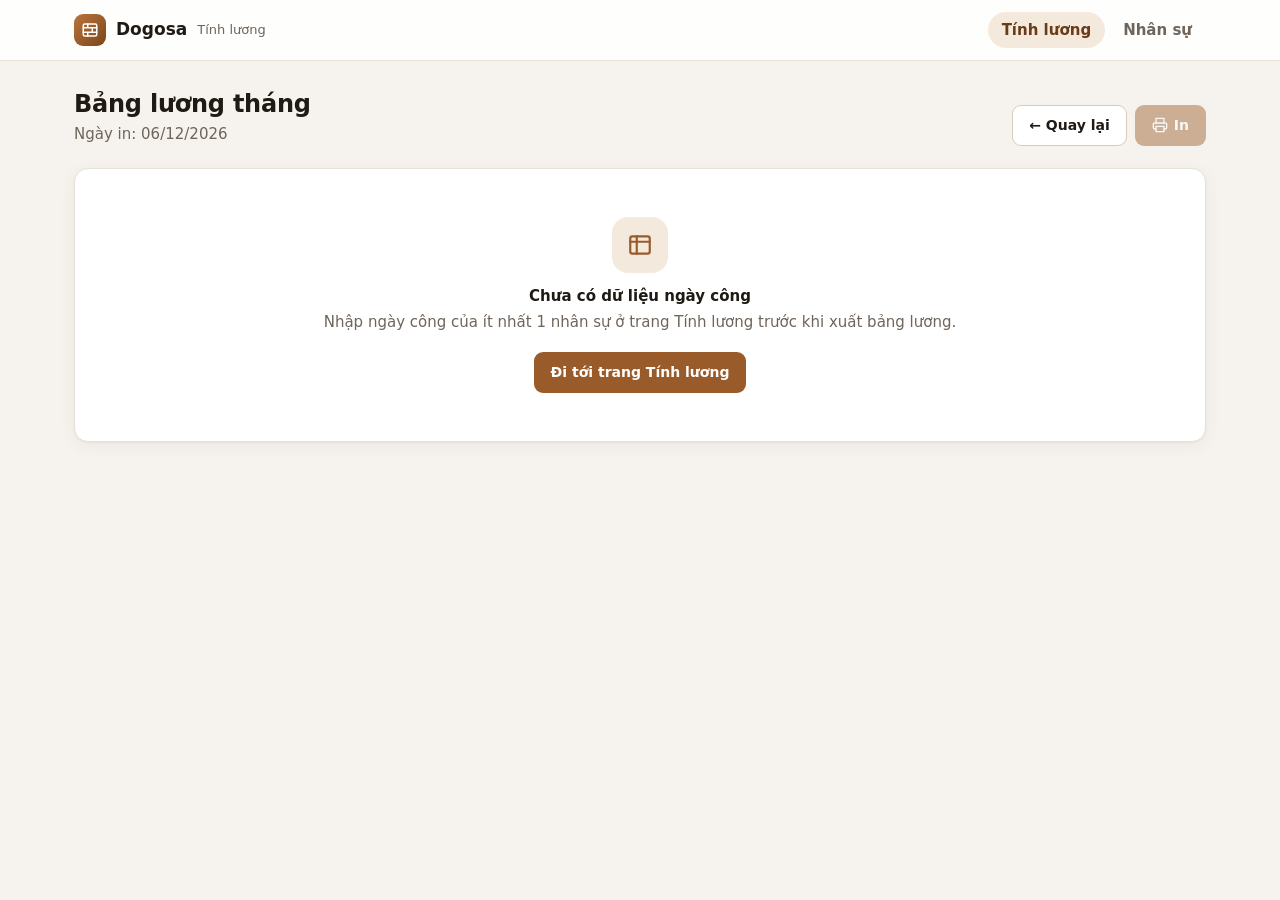
==== bang-luong.html @ 454646e0 "Dogosa: công cụ tính lương xưởng gỗ Co-Authored-By: Claude Opus 5.5 <noreply@anthropic.com>" ====
<!doctype html>
<html lang="vi">
<head>
  <meta charset="utf-8">
  <meta name="viewport" content="width=device-width, initial-scale=1">
  <title>Bảng lương · Dogosa</title>
  <link rel="stylesheet" href="assets/styles.css">
</head>
<body>
  <header class="topbar">
    <div class="topbar-inner">
      <a class="brand" href="index.html">
        <span class="brand-mark">
          <svg width="18" height="18" viewBox="0 0 24 24" fill="none" stroke="currentColor" stroke-width="2" stroke-linecap="round" stroke-linejoin="round"><rect x="3" y="4" width="18" height="16" rx="2"/><path d="M3 9h18M3 15h18M9 4v5M15 9v6M9 15v5"/></svg>
        </span>
        Dogosa <small>Tính lương</small>
      </a>
      <nav class="nav">
        <a href="index.html" class="active">Tính lương</a>
        <a href="nhan-su.html">Nhân sự</a>
      </nav>
    </div>
  </header>

  <main class="container print-page">
    <div class="page-head">
      <div>
        <h1>Bảng lương tháng</h1>
        <p class="muted">Ngày in: <span id="printDate"></span></p>
      </div>
      <div class="head-actions no-print">
        <a class="btn btn-ghost" href="index.html">← Quay lại</a>
        <button type="button" class="btn btn-primary" id="printBtn">
          <svg width="16" height="16" viewBox="0 0 24 24" fill="none" stroke="currentColor" stroke-width="2" stroke-linecap="round" stroke-linejoin="round"><path d="M6 9V2h12v7"/><path d="M6 18H4a2 2 0 0 1-2-2v-5a2 2 0 0 1 2-2h16a2 2 0 0 1 2 2v5a2 2 0 0 1-2 2h-2"/><rect x="6" y="14" width="12" height="8"/></svg>
          In
        </button>
      </div>
    </div>

    <section class="card empty" id="emptyState" hidden>
      <div class="empty-icon">
        <svg width="26" height="26" viewBox="0 0 24 24" fill="none" stroke="currentColor" stroke-width="2" stroke-linecap="round" stroke-linejoin="round"><rect x="3" y="4" width="18" height="16" rx="2"/><path d="M3 9h18M9 4v16"/></svg>
      </div>
      <h3>Chưa có dữ liệu ngày công</h3>
      <p class="muted">Nhập ngày công của ít nhất 1 nhân sự ở trang Tính lương trước khi xuất bảng lương.</p>
      <a class="btn btn-primary" href="index.html">Đi tới trang Tính lương</a>
    </section>

    <section class="card print-card" id="content" hidden>
      <div id="warnings" class="no-print"></div>
      <p class="small muted no-print print-hint">Nhập thưởng kéo gỗ, thưởng lễ tết và trừ lỗi theo đơn vị k (VD 70 = 70.000đ). Số liệu tự động lưu khi nhập.</p>
      <div class="table-wrap">
        <table class="print-table">
          <thead id="printHead"></thead>
          <tbody id="printRows"></tbody>
          <tfoot id="printFoot"></tfoot>
        </table>
      </div>
    </section>
  </main>

  <script src="assets/store.js"></script>
  <script src="assets/calc.js"></script>
  <script src="assets/bang-luong.js"></script>
</body>
</html>
---- assets/styles.css ----
/* Dogosa — style dùng chung */
:root {
  --bg: #f6f3ee;
  --surface: #ffffff;
  --surface-2: #faf8f4;
  --text: #1f1a14;
  --muted: #6f655a;
  --border: #e8e1d6;
  --border-strong: #d6ccbd;
  --accent: #9a5b2b;
  --accent-hover: #844b20;
  --accent-soft: #f4e9dd;
  --accent-ink: #6b3c17;
  --ok: #2f7d4f;
  --ok-soft: #e5f3ea;
  --warn: #9a6a00;
  --warn-soft: #fdf3d8;
  --danger: #b4372f;
  --danger-soft: #fbe7e5;
  --radius: 14px;
  --radius-sm: 9px;
  --shadow: 0 1px 2px rgba(60, 40, 20, 0.04), 0 4px 16px rgba(60, 40, 20, 0.06);
  --font: "Inter", "Segoe UI", system-ui, -apple-system, Roboto, "Helvetica Neue", Arial, sans-serif;
}

* { box-sizing: border-box; }

html, body { margin: 0; }

body {
  font-family: var(--font);
  font-size: 15px;
  line-height: 1.5;
  color: var(--text);
  background: var(--bg);
  -webkit-font-smoothing: antialiased;
}

h1, h2, h3 { margin: 0; line-height: 1.25; }
h1 { font-size: 24px; font-weight: 700; letter-spacing: -0.01em; }
h2 { font-size: 17px; font-weight: 650; }
h3 { font-size: 15px; font-weight: 650; }
a { color: var(--accent); }

.num { font-variant-numeric: tabular-nums; text-align: right; white-space: nowrap; }
.muted { color: var(--muted); }
.small { font-size: 13px; }
[hidden] { display: none !important; }

/* ---------- Topbar ---------- */
.topbar {
  position: sticky;
  top: 0;
  z-index: 10;
  background: rgba(255, 255, 255, 0.85);
  backdrop-filter: blur(10px);
  border-bottom: 1px solid var(--border);
}
.topbar-inner {
  max-width: 1180px;
  margin: 0 auto;
  padding: 0 24px;
  height: 60px;
  display: flex;
  align-items: center;
  gap: 24px;
}
.brand { display: flex; align-items: center; gap: 10px; font-weight: 700; font-size: 17px; text-decoration: none; color: var(--text); }
.brand-mark {
  width: 32px; height: 32px; border-radius: 9px;
  display: grid; place-items: center;
  background: linear-gradient(135deg, #b9763d, #7d4519);
  color: #fff;
}
.brand small { font-weight: 500; color: var(--muted); font-size: 13px; }
.nav { display: flex; gap: 4px; margin-left: auto; }
.nav a {
  text-decoration: none;
  color: var(--muted);
  font-weight: 550;
  padding: 7px 14px;
  border-radius: 999px;
  transition: background 0.15s, color 0.15s;
}
.nav a:hover { color: var(--text); background: var(--surface-2); }
.nav a.active { color: var(--accent-ink); background: var(--accent-soft); }

/* ---------- Layout ---------- */
.container { max-width: 1180px; margin: 0 auto; padding: 28px 24px 64px; }
.page-head { display: flex; align-items: flex-end; justify-content: space-between; gap: 16px; margin-bottom: 22px; flex-wrap: wrap; }
.page-head p { margin: 4px 0 0; }

.card {
  background: var(--surface);
  border: 1px solid var(--border);
  border-radius: var(--radius);
  box-shadow: var(--shadow);
  padding: 22px;
  margin-bottom: 18px;
}
.card-head { display: flex; align-items: center; gap: 12px; margin-bottom: 16px; flex-wrap: wrap; }
.card-head .hint { margin-left: auto; }
.step {
  width: 26px; height: 26px; border-radius: 50%;
  display: grid; place-items: center;
  font-size: 13px; font-weight: 700;
  background: var(--accent-soft); color: var(--accent-ink);
  flex: none;
}

/* ---------- Buttons ---------- */
.btn {
  display: inline-flex; align-items: center; justify-content: center; gap: 6px;
  font: inherit; font-weight: 600; font-size: 14px;
  padding: 9px 16px;
  border-radius: var(--radius-sm);
  border: 1px solid transparent;
  cursor: pointer;
  transition: background 0.15s, border-color 0.15s, color 0.15s, box-shadow 0.15s;
  text-decoration: none;
  white-space: nowrap;
}
.btn-primary { background: var(--accent); color: #fff; }
.btn-primary:hover { background: var(--accent-hover); }
.btn-ghost { background: var(--surface); color: var(--text); border-color: var(--border-strong); }
.btn-ghost:hover { background: var(--surface-2); }
.btn-danger-ghost { background: var(--surface); color: var(--danger); border-color: #efc9c5; }
.btn-danger-ghost:hover { background: var(--danger-soft); }
.btn:disabled { opacity: 0.45; cursor: not-allowed; }
.btn:disabled:hover { background: var(--accent); }
.btn-lg { font-size: 15px; padding: 11px 22px; }
.btn:focus-visible, .icon-btn:focus-visible { outline: 3px solid rgba(154, 91, 43, 0.3); outline-offset: 2px; }

.icon-btn {
  display: inline-grid; place-items: center;
  width: 32px; height: 32px;
  border-radius: 8px;
  border: 1px solid transparent;
  background: transparent;
  color: var(--muted);
  cursor: pointer;
  transition: background 0.15s, color 0.15s;
}
.icon-btn:hover { background: var(--surface-2); color: var(--text); border-color: var(--border); }
.icon-btn.danger:hover { background: var(--danger-soft); color: var(--danger); border-color: #efc9c5; }
.icon-btn svg { width: 16px; height: 16px; }

/* ---------- Form ---------- */
.field { display: flex; flex-direction: column; gap: 6px; margin-bottom: 16px; }
.field > span, .field-label { font-weight: 600; font-size: 13px; color: var(--muted); }
.field-row { display: flex; justify-content: space-between; align-items: baseline; }
.input, .field input[type="text"], .field input[type="number"] {
  font: inherit;
  width: 100%;
  padding: 9px 12px;
  border: 1px solid var(--border-strong);
  border-radius: var(--radius-sm);
  background: var(--surface);
  color: var(--text);
  transition: border-color 0.15s, box-shadow 0.15s;
}
input:focus { outline: none; border-color: var(--accent); box-shadow: 0 0 0 3px rgba(154, 91, 43, 0.15); }
input.invalid { border-color: var(--danger); box-shadow: 0 0 0 3px rgba(180, 55, 47, 0.12); }
.input-suffix { position: relative; }
.input-suffix input { padding-right: 70px; }
.input-suffix .suffix { position: absolute; right: 12px; top: 50%; transform: translateY(-50%); color: var(--muted); font-size: 13px; pointer-events: none; }
.error-text { color: var(--danger); font-size: 13px; min-height: 0; }

.input-cell {
  font: inherit;
  font-variant-numeric: tabular-nums;
  width: 96px;
  padding: 6px 10px;
  text-align: right;
  border: 1px solid var(--border-strong);
  border-radius: 8px;
  background: var(--surface);
}

/* Checkbox dạng pill */
.pills { display: flex; flex-wrap: wrap; gap: 8px; }
.pill-check { position: relative; }
.pill-check input { position: absolute; opacity: 0; pointer-events: none; }
.pill-check span {
  display: inline-flex; align-items: center; gap: 6px;
  padding: 7px 14px;
  border-radius: 999px;
  border: 1px solid var(--border-strong);
  background: var(--surface);
  font-weight: 550; font-size: 14px;
  cursor: pointer; user-select: none;
  transition: all 0.15s;
}
.pill-check span::before {
  content: ""; width: 14px; height: 14px; border-radius: 4px;
  border: 1.5px solid var(--border-strong); background: #fff;
  transition: all 0.15s;
}
.pill-check input:checked + span { background: var(--accent-soft); border-color: var(--accent); color: var(--accent-ink); }
.pill-check input:checked + span::before {
  background: var(--accent) url("data:image/svg+xml,%3Csvg xmlns='http://www.w3.org/2000/svg' viewBox='0 0 16 16' fill='none' stroke='white' stroke-width='2.5'%3E%3Cpath d='M3.5 8.5l3 3 6-7'/%3E%3C/svg%3E") center/11px no-repeat;
  border-color: var(--accent);
}
.pill-check input:focus-visible + span { box-shadow: 0 0 0 3px rgba(154, 91, 43, 0.2); }

/* ---------- Chips ---------- */
.chips { display: flex; flex-wrap: wrap; gap: 6px; }
.chip {
  display: inline-block;
  padding: 2px 10px;
  border-radius: 999px;
  font-size: 12.5px; font-weight: 600;
  background: var(--surface-2);
  border: 1px solid var(--border);
  color: var(--muted);
  white-space: nowrap;
}
.chip-cnc { background: #eaf1fb; border-color: #cfdff3; color: #2d5b94; }
.chip-edge { background: #f3ecfa; border-color: #e1d3f0; color: #6a3d97; }
.chip-drill { background: #e8f5f1; border-color: #cbe7de; color: #23715a; }
.chip-pack { background: #fdf0e2; border-color: #f3dbbf; color: #94561b; }

/* ---------- Table ---------- */
.table-wrap { overflow-x: auto; margin: 0 -22px; padding: 0 22px; }
table { width: 100%; border-collapse: collapse; }
th, td { padding: 11px 12px; text-align: left; border-bottom: 1px solid var(--border); vertical-align: middle; }
th { font-size: 12.5px; font-weight: 650; color: var(--muted); text-transform: uppercase; letter-spacing: 0.03em; background: var(--surface-2); }
th:first-child { border-top-left-radius: 8px; }
th:last-child { border-top-right-radius: 8px; }
tbody tr:hover td { background: #fcfaf7; }
tfoot td { font-weight: 700; border-bottom: none; border-top: 2px solid var(--border-strong); }
td .sub { display: block; font-size: 12px; color: var(--muted); font-weight: 400; margin-top: 2px; }
.name-cell { font-weight: 600; max-width: 320px; overflow-wrap: anywhere; }
.total-cell { font-weight: 700; color: var(--accent-ink); }
.actions { display: flex; gap: 4px; justify-content: flex-end; }

/* ---------- Stats ---------- */
.stats { display: grid; grid-template-columns: repeat(4, minmax(0, 1fr)); gap: 12px; }
.stat {
  border: 1px solid var(--border);
  border-radius: var(--radius-sm);
  padding: 12px 14px;
  background: var(--surface-2);
}
.stat-label { font-size: 13px; color: var(--muted); font-weight: 600; display: flex; justify-content: space-between; gap: 8px; }
.stat-value { font-size: 20px; font-weight: 700; font-variant-numeric: tabular-nums; margin-top: 2px; }
.stat-sub { font-size: 12.5px; color: var(--muted); margin-top: 2px; }

/* ---------- Callout ---------- */
.callout {
  display: flex; gap: 10px; align-items: flex-start;
  padding: 10px 14px;
  border-radius: var(--radius-sm);
  font-size: 14px;
  margin-bottom: 8px;
}
.callout-warn { background: var(--warn-soft); color: #6d4c00; border: 1px solid #f1dfa8; }
.callout-info { background: var(--surface-2); color: var(--muted); border: 1px solid var(--border); }
.callout::before { content: "!"; flex: none; width: 18px; height: 18px; border-radius: 50%; display: grid; place-items: center; font-size: 12px; font-weight: 800; margin-top: 1px; }
.callout-warn::before { background: #e9b949; color: #fff; }
.callout-info::before { content: "i"; background: var(--border-strong); color: #fff; }

/* ---------- Empty state ---------- */
.empty {
  text-align: center;
  padding: 48px 24px;
}
.empty-icon {
  width: 56px; height: 56px; border-radius: 16px; margin: 0 auto 14px;
  display: grid; place-items: center;
  background: var(--accent-soft); color: var(--accent);
}
.empty p { margin: 6px 0 18px; }

/* ---------- Toast ---------- */
.toasts { position: fixed; right: 20px; bottom: 20px; display: flex; flex-direction: column; gap: 8px; z-index: 100; }
.toast {
  background: #2a231c; color: #fff;
  padding: 10px 16px; border-radius: 10px;
  font-size: 14px; font-weight: 500;
  box-shadow: 0 8px 24px rgba(0, 0, 0, 0.18);
  opacity: 0; transform: translateY(8px);
  transition: opacity 0.2s, transform 0.2s;
}
.toast.show { opacity: 1; transform: none; }
.toast-ok { background: var(--ok); }
.toast-danger { background: var(--danger); }

/* ---------- Responsive ---------- */
@media (max-width: 900px) {
  .stats { grid-template-columns: repeat(2, minmax(0, 1fr)); }
}
@media (max-width: 560px) {
  .topbar-inner, .container { padding-left: 16px; padding-right: 16px; }
  .card { padding: 16px; }
  .table-wrap { margin: 0 -16px; padding: 0 16px; }
  .brand small { display: none; }
}

/* ==================== Trang Nhân sự ==================== */
.emp-layout { display: grid; grid-template-columns: 360px minmax(0, 1fr); gap: 18px; margin-top: 18px; align-items: start; }
.emp-form-card { position: sticky; top: 78px; }
.form-actions { display: flex; gap: 8px; margin-top: 4px; }
.form-actions .btn-primary { flex: 1; }
tbody tr.row-editing td { background: var(--accent-soft); }

/* ==================== Trang Tính lương ==================== */
.production { display: flex; align-items: flex-end; gap: 16px; flex-wrap: wrap; margin-bottom: 18px; }
.production .field { margin-bottom: 0; }
.prod-field { width: 240px; }
.input-lg { font-size: 20px !important; font-weight: 700; padding: 10px 14px !important; font-variant-numeric: tabular-nums; }
.prod-op { font-size: 22px; color: var(--muted); padding-bottom: 10px; }
.rate { display: flex; flex-direction: column; gap: 6px; }
.rate-box {
  display: flex; align-items: center; gap: 6px;
  height: 50px; padding: 0 6px 0 14px;
  border: 1px dashed var(--border-strong);
  border-radius: var(--radius-sm);
  background: var(--surface-2);
}
.rate-box.editing { border-style: solid; border-color: var(--accent); background: var(--surface); padding-right: 12px; }
.rate-box.editing .input-cell { width: 80px; font-size: 16px; font-weight: 700; }
.rate-value { font-size: 20px; font-weight: 700; font-variant-numeric: tabular-nums; min-width: 40px; }
.rate-value b { font-weight: 700; }
.rate-edit-btn { width: 28px; height: 28px; opacity: 0; transition: opacity 0.15s, background 0.15s; }
.rate-box:hover .rate-edit-btn, .rate-edit-btn:focus-visible { opacity: 1; }
.prod-total { display: flex; flex-direction: column; gap: 6px; }
.prod-total-value {
  height: 50px; display: flex; align-items: center;
  padding: 0 16px;
  border-radius: var(--radius-sm);
  background: var(--accent); color: #fff;
  font-size: 20px; font-weight: 700; font-variant-numeric: tabular-nums;
}

.badge-ok {
  display: inline-block; margin-left: 8px;
  padding: 1px 8px; border-radius: 999px;
  font-size: 12px; font-weight: 600;
  background: var(--ok-soft); color: var(--ok);
}
.text-warn { color: var(--warn); font-weight: 600; }

.ws-grid { display: grid; grid-template-columns: repeat(auto-fit, minmax(380px, 1fr)); gap: 14px; margin-bottom: 12px; }
.ws-grid:empty { display: none; }
.ws-card { border: 1px solid var(--border); border-radius: var(--radius-sm); overflow: hidden; }
.ws-card-head { display: flex; align-items: center; justify-content: space-between; gap: 8px; padding: 10px 14px; background: var(--surface-2); border-bottom: 1px solid var(--border); }
.ws-pool { color: var(--text); }
.ws-table th { background: transparent; }
.ws-table th, .ws-table td { padding: 8px 14px; }
.ws-table .input-cell { width: 90px; }
.ws-table tfoot td { font-weight: 600; border-top-width: 1px; }

.payroll td { padding-top: 12px; padding-bottom: 12px; }

@media (max-width: 900px) {
  .emp-layout { grid-template-columns: 1fr; }
  .emp-form-card { position: static; }
}
@media (max-width: 560px) {
  .prod-field { width: 100%; }
  .prod-op { display: none; }
  .ws-grid { grid-template-columns: 1fr; }
}

.page-actions { display: flex; justify-content: flex-end; margin-top: 4px; }

/* ==================== Trang In bảng lương ==================== */
.head-actions { display: flex; gap: 8px; }
.print-hint { margin: 0 0 12px; }
.print-table { font-size: 14px; }
.print-table th, .print-table td { border: 1px solid var(--border); padding: 8px 10px; }
.print-table th { white-space: normal; vertical-align: bottom; border-radius: 0; }
.print-table th.group { text-align: center; vertical-align: middle; }
.print-table th.sub-th { text-transform: none; letter-spacing: 0; font-size: 12.5px; white-space: nowrap; }
.print-table .name-cell { max-width: 220px; }
.print-table .input-cell { width: 72px; padding: 5px 8px; }
.print-table tfoot td { border-top: 2px solid var(--border-strong); }
.print-only { display: none; }

@media print {
  @page { size: A4 landscape; margin: 10mm; }
  body { background: #fff; font-size: 11px; }
  .topbar, .no-print, .toasts { display: none !important; }
  .container { max-width: none; padding: 0; }
  .page-head { margin-bottom: 10px; }
  .page-head h1 { font-size: 18px; }
  .card { border: none; box-shadow: none; padding: 0; margin: 0; border-radius: 0; }
  .table-wrap { overflow: visible; margin: 0; padding: 0; }
  .print-table { font-size: 11px; }
  .print-table th, .print-table td { border-color: #999; padding: 4px 6px; }
  .print-table th { font-size: 10px; color: #000; background: #eee; -webkit-print-color-adjust: exact; print-color-adjust: exact; }
  .print-table th.sub-th { font-size: 10px; }
  .print-table td .sub { font-size: 9px; color: #555; }
  .print-table .name-cell { max-width: none; }
  .print-table thead { display: table-header-group; }
  .print-table tr { break-inside: avoid; }
  .print-table tbody tr:hover td { background: none; }
  .print-table .total-cell { color: #000; }
  .print-table .input-cell { display: none; }
  .print-only { display: inline; }
}
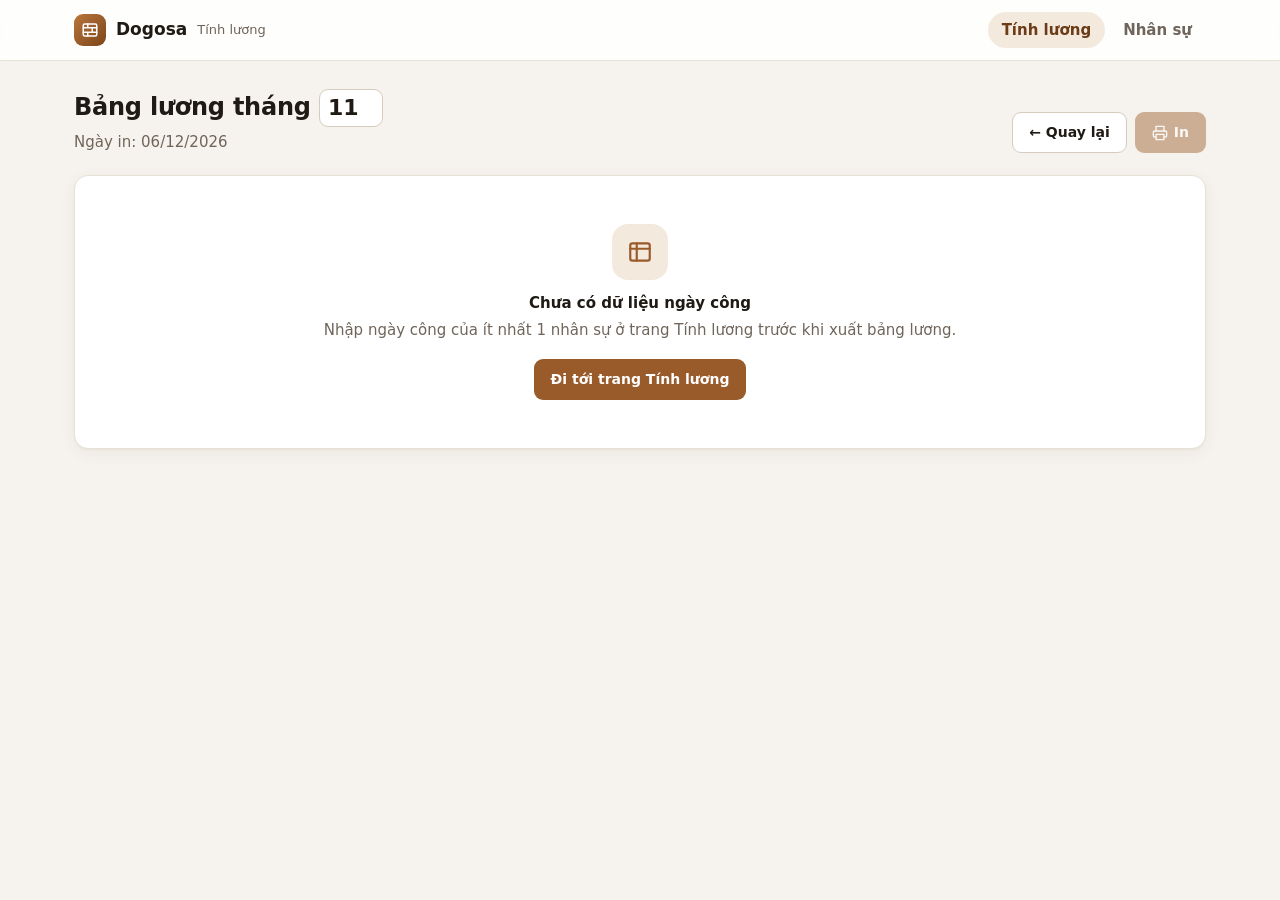
==== commit 89e47d2f: "Trang in: thêm ô chọn tháng cho tiêu đề bảng lương, bỏ header trình duyệt khi in - Ô nhập tháng (1–1" ====
--- a/bang-luong.html
+++ b/bang-luong.html
@@ -25,7 +25,7 @@
   <main class="container print-page">
     <div class="page-head">
       <div>
-        <h1>Bảng lương tháng</h1>
+        <h1>Bảng lương tháng <input type="number" class="input month-input no-print" id="monthInput" min="1" max="12" step="1" inputmode="numeric" aria-label="Tháng"><span class="print-only" id="monthPrint"></span></h1>
         <p class="muted">Ngày in: <span id="printDate"></span></p>
       </div>
       <div class="head-actions no-print">
@@ -48,7 +48,14 @@
 
     <section class="card print-card" id="content" hidden>
       <div id="warnings" class="no-print"></div>
-      <p class="small muted no-print print-hint">Nhập thưởng kéo gỗ, thưởng lễ tết và trừ lỗi theo đơn vị k (VD 70 = 70.000đ). Số liệu tự động lưu khi nhập.</p>
+      <h2 class="table-title">Thưởng sản phẩm</h2>
+      <div class="table-wrap summary-wrap">
+        <table class="print-table">
+          <thead id="summaryHead"></thead>
+          <tbody id="summaryRows"></tbody>
+        </table>
+      </div>
+      <h2 class="table-title">Bảng lương</h2>
       <div class="table-wrap">
         <table class="print-table">
           <thead id="printHead"></thead>
--- a/assets/styles.css
+++ b/assets/styles.css
@@ -370,28 +370,33 @@
 .print-hint { margin: 0 0 12px; }
 .print-table { font-size: 14px; }
 .print-table th, .print-table td { border: 1px solid var(--border); padding: 8px 10px; }
-.print-table th { white-space: normal; vertical-align: bottom; border-radius: 0; }
-.print-table th.group { text-align: center; vertical-align: middle; }
+.print-table th { white-space: normal; text-align: center; vertical-align: middle; border-radius: 0; text-transform: none; letter-spacing: 0; }
 .print-table th.sub-th { text-transform: none; letter-spacing: 0; font-size: 12.5px; white-space: nowrap; }
 .print-table .name-cell { max-width: 220px; }
 .print-table .input-cell { width: 72px; padding: 5px 8px; }
 .print-table tfoot td { border-top: 2px solid var(--border-strong); }
 .print-only { display: none; }
+.summary-wrap { margin-bottom: 40px; }
+.month-input { width: 64px; padding: 4px 8px; text-align: center; font-size: 22px; font-weight: 700; vertical-align: middle; }
+.table-title { margin: 0 0 10px; font-size: 16px; font-weight: 700; text-align: center; }
 
 @media print {
-  @page { size: A4 landscape; margin: 10mm; }
-  body { background: #fff; font-size: 11px; }
+  /* margin-top = 0 để trình duyệt không in dòng ngày giờ + tiêu đề trang ở đầu giấy */
+  @page { size: A4 landscape; margin: 0 10mm 10mm; }
+  body { background: #fff; font-size: 15px; padding-top: 10mm; }
   .topbar, .no-print, .toasts { display: none !important; }
   .container { max-width: none; padding: 0; }
   .page-head { margin-bottom: 10px; }
-  .page-head h1 { font-size: 18px; }
+  .page-head h1 { font-size: 24px; }
   .card { border: none; box-shadow: none; padding: 0; margin: 0; border-radius: 0; }
   .table-wrap { overflow: visible; margin: 0; padding: 0; }
-  .print-table { font-size: 11px; }
-  .print-table th, .print-table td { border-color: #999; padding: 4px 6px; }
-  .print-table th { font-size: 10px; color: #000; background: #eee; -webkit-print-color-adjust: exact; print-color-adjust: exact; }
-  .print-table th.sub-th { font-size: 10px; }
-  .print-table td .sub { font-size: 9px; color: #555; }
+  .summary-wrap { margin-bottom: 28px; }
+  .table-title { margin-bottom: 8px; font-size: 22px; color: #000; }
+  .print-table { font-size: 18px; }
+  .print-table th, .print-table td { border-color: #999; padding: 6px 8px; }
+  .print-table th { font-size: 17px; color: #000; background: #eee; -webkit-print-color-adjust: exact; print-color-adjust: exact; }
+  .print-table th.sub-th { font-size: 17px; }
+  .print-table td .sub { font-size: 15px; color: #555; }
   .print-table .name-cell { max-width: none; }
   .print-table thead { display: table-header-group; }
   .print-table tr { break-inside: avoid; }
